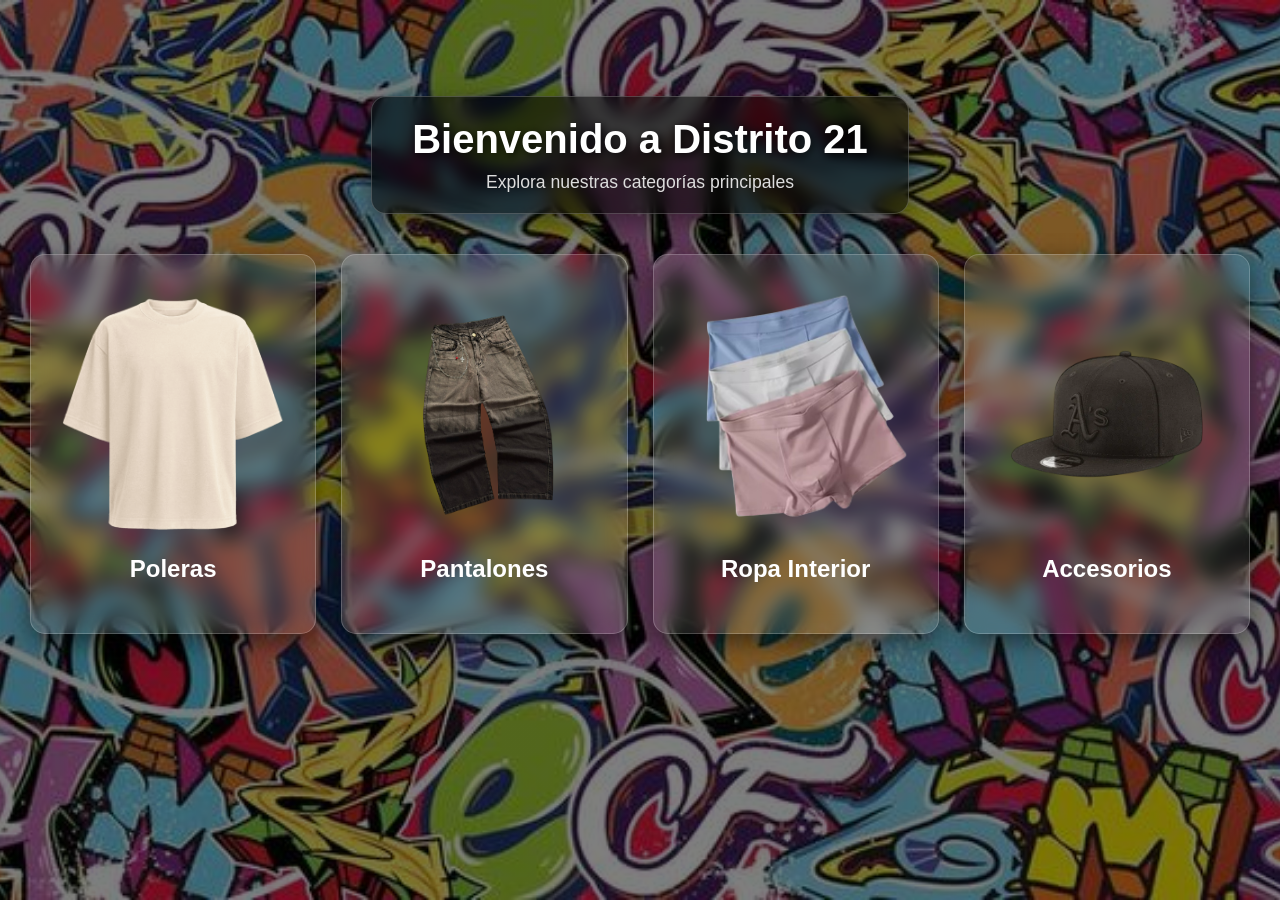
==== index.html @ 89200185 "Add files via upload" ====
<!DOCTYPE html>
<html lang="es">
<head>
<meta charset="UTF-8">
<meta name="viewport" content="width=device-width, initial-scale=1.0">
<title>Distrito 21</title>

<link rel="stylesheet" href="styles.css">
</head>
<body>

<header>
    <nav class="menu-superior">
        <a href="#">Inicio</a>
        <a href="#">Acerca de</a>
        <a href="#">Servicios</a>
        <a href="#">Contacto</a>
    </nav>
</header>

<div class="contenedor">

    

    <main class="contenido">

    <div class="bloque-titulo">
    <h1 class="titulo-principal">Bienvenido a Distrito 21</h1>
    <p class="subtitulo">Explora nuestras categorías principales</p>
    </div>

    <section class="grid-categorias">

        <a href="poleras/poleras.html" class="categoria-card">
            <img src="poleras/poleraOversizeBeige.png" alt="Poleras">
            <h2>Poleras</h2>
        </a>

        <a href="pantalones/pantalones.html" class="categoria-card">
            <img src="pantalones/pantalonbaggy.png" alt="Pantalones">
            <h2>Pantalones</h2>
        </a>

        <a href="ropa interior/ropainterior.html" class="categoria-card">
            <img src="ropa interior/bwp.png" alt="Ropa interior">
            <h2>Ropa Interior</h2>
        </a>

        <a href="accesorios/accesorios.html" class="categoria-card">
            <img src="accesorios/gorra jerry.png" alt="Accesorios">
            <h2>Accesorios</h2>
        </a>

    </section>

</main>

</div>
<script>
document.addEventListener("DOMContentLoaded", function() {
    const imagenes = [
        "media/fondo1.jpg",
        "media/fondo2.jpg",
        "media/fondo3.jpg",
        "media/fondo4.jpg"
    ];

    const imagenAleatoria = imagenes[Math.floor(Math.random() * imagenes.length)];

    document.body.style.backgroundImage = 
        `linear-gradient(rgba(0,0,0,0.5), rgba(0,0,0,0.5)), url(${imagenAleatoria})`;

    document.body.style.backgroundSize = "cover";
    document.body.style.backgroundPosition = "center";
    document.body.style.backgroundAttachment = "fixed";
});
document.addEventListener("DOMContentLoaded", function() {
    let lastScrollTop = 0;
    const header = document.querySelector('header');

    window.addEventListener('scroll', function() {
        
        let scrollTop = window.pageYOffset || document.documentElement.scrollTop;

        if (window.innerWidth <= 768) { 
            if (scrollTop < lastScrollTop) {
                
                header.classList.add('header-visible');
            } else {
                
                header.classList.remove('header-visible');
            }
            
           
            if (scrollTop <= 10) {
                header.classList.remove('header-visible');
            }
        }
        lastScrollTop = scrollTop <= 0 ? 0 : scrollTop;
    }, { passive: true });
});
</script>
</body>
</html>
---- styles.css ----
* {
    margin: 0;
    padding: 0;
    box-sizing: border-box;
    font-family: 'Segoe UI', sans-serif;
}



/* MENÚ SUPERIOR */
header {
    margin-top: -80px; 
    transition: margin-top 0.4s ease-in-out;
    width: 100%;
    display: flex;
    justify-content: center;
    position: relative; 
    z-index: 999;
}

/* MENÚ SUPERIOR */
.menu-superior {
    width: fit-content;
    margin: 20px auto; 
    padding: 15px 40px;
    display: flex;
    justify-content: center;
    gap: 25px;
    background: rgba(0, 0, 0, 0.55);
    backdrop-filter: blur(10px);
    -webkit-backdrop-filter: blur(10px);
    border-radius: 40px;
    border: 1px solid rgba(255,255,255,0.2);
    box-shadow: 0 8px 25px rgba(0,0,0,0.4);
    
    /* El menú está invisible hasta que se activa */
    opacity: 0;
    transition: opacity 0.3s ease;
}

/* CUANDO EL MOUSE SE ACERCA AL TECHO DE LA PANTALLA */
header:hover {
    margin-top: 0px;
}

header:hover .menu-superior {
    opacity: 1;
}
.menu-superior a {
    color: white;
    text-decoration: none;
    padding: 8px 18px;
    border-radius: 20px;
    transition: 0.3s;
}

.menu-superior a:hover {
    background: rgba(255,255,255,0.15);
}


.menu-lateral {

    margin-top: 186px !important; 
    width: 220px; 
}

.contenedor {
    display: flex;
    justify-content: center;
    align-items: flex-start;
    gap: 30px;
    padding: 30px;
}

.overlay {
    color: white;
    background: rgba(255, 255, 255, 0.08);
    backdrop-filter: blur(15px);
    -webkit-backdrop-filter: blur(15px);

    padding: 25px;
    border-radius: 20px;
    border: 1px solid rgba(255,255,255,0.2);
    box-shadow: 0 10px 30px rgba(0,0,0,0.5);
}

.menu-lateral h3 {
    color: white;
    text-align: center;
    margin-bottom: 20px;
    font-size: 1.2rem;
}

.menu-lateral a {
    display: block;
    padding: 12px;
    text-decoration: none;
    color: #ddd;
    border-radius: 10px;
    transition: all 0.3s ease;
}

.menu-lateral a:hover {
    background: rgba(255,255,255,0.15);
    color: white;
}


/* PRODUCTO */

.contenido {
    flex: 1;
}

.producto-card {
    color: white;
    background: rgba(255, 255, 255, 0.08);
    backdrop-filter: blur(12px);
    -webkit-backdrop-filter: blur(12px);

    border-radius: 15px;
    border: 1px solid rgba(255,255,255,0.2);
    box-shadow: 0 8px 25px rgba(0,0,0,0.4);

    padding: 25px;
    display: flex;
    gap: 30px;
    align-items: center;
}
.producto-card h2 {
    color: white;
}

.producto-card p {
    color: #ddd;
}

.producto-card img {
    width: 300px;
    border-radius: 10px;
}

.info-producto {
    flex: 1;
    
}

.descripcion {
    margin: 15px 0;
    text-align: justify;
    line-height: 1.6;
    color: #ddd;
}

.precio {
    font-size: 1.8em;
    color: #27ae60;
    font-weight: bold;
    margin-bottom: 15px;
}

/* BOTONES */
.boton-desplegable,
.boton-comprar {
    background: rgba(0, 0, 0, 0.55);
    backdrop-filter: blur(10px);
    padding: 12px 20px;
    border-radius: 4px;
    border: none;
    cursor: pointer;

}

.boton-desplegable {
    background: rgba(0, 0, 0, 0.55);
    backdrop-filter: blur(10px);
    color: white;
}

.boton-comprar {
   background: rgba(0, 0, 0, 0.55);
    backdrop-filter: blur(10px);
    color: white;
    font-size: 1em;
}

.boton-comprar:hover {
    background: rgba(255, 255, 255, 0.2);
    backdrop-filter: blur(10px);
}

/* MENÚ DESPLEGABLE */
.menu-desplegable {
    position: relative;
    display: inline-block;
    margin: 0 auto;
    text-align: center;
}

.boton-desplegable {
    background: rgba(0, 0, 0, 0.55);
    backdrop-filter: blur(10px);
    color: white;
    padding: 12px 20px;
    font-size: 1.1em;
    border: none;
    border-radius: 4px;
    cursor: pointer;
    box-shadow: 0 2px 5px rgba(0,0,0,0.1);
    transition: background-color 0.3s ease;
}

.boton-desplegable:hover {
    background: rgba(255, 255, 255, 0.2);
    backdrop-filter: blur(10px);
}

.contenido-desplegable {
    display: none;
    position: absolute;

    background: rgba(0, 0, 0, 0.55);
    backdrop-filter: blur(10px);
    -webkit-backdrop-filter: blur(10px);

    min-width: 180px;
    border-radius: 12px;
    border: 1px solid rgba(255,255,255,0.2);
    box-shadow: 0 8px 25px rgba(0,0,0,0.5);

    z-index: 1;
    top: 100%;
    left: 50%;
    transform: translateX(-50%);
    margin-top: 8px;
}

.contenido-desplegable a {
     color: white;
    padding: 12px 16px;
    text-decoration: none;
    display: block;
    transition: background-color 0.3s ease;
}

.contenido-desplegable a:hover {
    background-color: #f1f1f1;
}

.menu-desplegable:hover .contenido-desplegable {
    display: block;
}

/* RESPONSIVE */
@media (max-width: 768px) {

    .contenedor {
        flex-direction: column;
        padding-top: 20px;
    }

    .menu-lateral {
        width: 100%;
    }

    .producto-card {
        color: white;
        flex-direction: column;
        text-align: center;
    }

    .producto-card img {
        width: 100%;
        max-width: 300px;
    }
    header {
        position: fixed;
        top: 0;
        left: 0;
        width: 100%;
        z-index: 1000;
        margin-top: 0 !important;
        transform: translateY(-100%);
        transition: transform 0.4s ease-in-out;
    }

    .header-visible {
        transform: translateY(0);
    }

}
.bloque-titulo {
    width: fit-content;      
    margin: 40px auto;       
    padding: 20px 40px;
    text-align: center;

    background: rgba(0, 0, 0, 0.55);
    backdrop-filter: blur(8px);
    -webkit-backdrop-filter: blur(8px);

    border-radius: 15px;
    border: 1px solid rgba(255,255,255,0.2);
    box-shadow: 0 8px 25px rgba(0,0,0,0.4);
}

.titulo-principal {
    color: white;
    font-size: 2.5rem;
    margin-bottom: 10px;
    text-shadow: 2px 2px 8px rgba(0,0,0,0.8);
}

.subtitulo {
    color: #ddd;
    font-size: 1.1rem;
}

/* GRID DE CATEGORÍAS */
.grid-categorias {
    display: grid;
    grid-template-columns: repeat(auto-fit, minmax(250px, 1fr));
    gap: 25px;
}

.categoria-card {
    display: flex;
    flex-direction: column;
    justify-content: center;
    align-items: center;
    height: 380px;
    background: rgba(255, 255, 255, 0.08);
    backdrop-filter: blur(10px);
    -webkit-backdrop-filter: blur(10px);
    border-radius: 15px;
    overflow: hidden;
    text-align: center;
    text-decoration: none;
    color: white;
    box-shadow: 0 8px 25px rgba(0,0,0,0.5);
    transition: transform 0.3s ease, box-shadow 0.3s ease;
    border: 1px solid rgba(255,255,255,0.2);
}

.categoria-card img {
    width: 100%;
    height: 250px;
    object-fit: contain; 
}

.categoria-card h2 {
    padding: 15px;
    color: white;
}

.categoria-card:hover {
    transform: translateY(-8px);
    box-shadow: 0 10px 20px rgba(0,0,0,0.2);
}
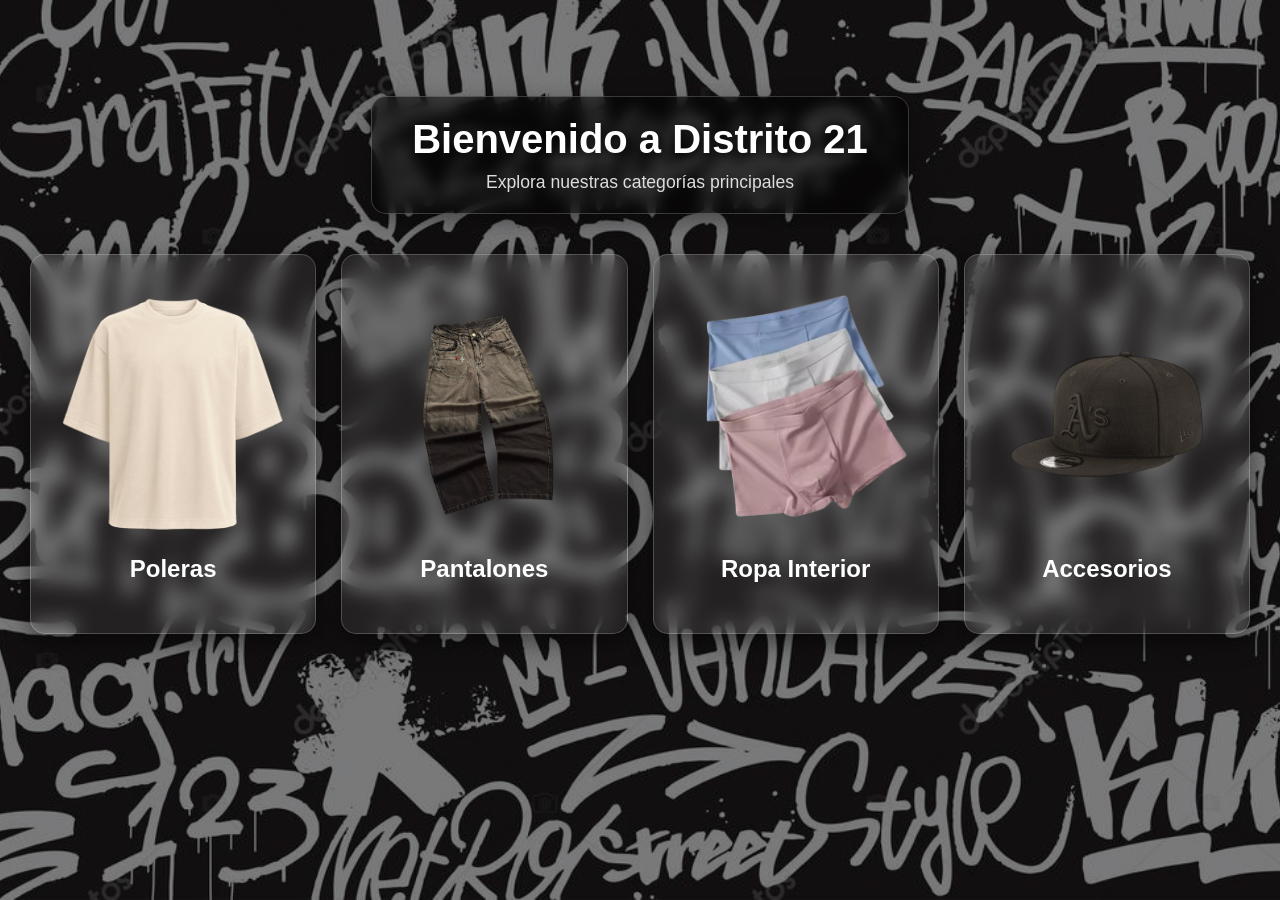
==== commit 535896ad: "Add files via upload" ====
--- a/index.html
+++ b/index.html
@@ -79,23 +79,25 @@
     const header = document.querySelector('header');
 
     window.addEventListener('scroll', function() {
-        
         let scrollTop = window.pageYOffset || document.documentElement.scrollTop;
 
-        if (window.innerWidth <= 768) { 
-            if (scrollTop < lastScrollTop) {
-                
+        // Solo ejecutamos en pantallas pequeñas
+        if (window.innerWidth <= 768) {
+            
+            if (scrollTop <= 0) {
+                // TOP de la página → mostramos header
                 header.classList.add('header-visible');
-            } else {
-                
-                header.classList.remove('header-visible');
-            }
-            
-           
-            if (scrollTop <= 10) {
+            } 
+            else if (scrollTop < lastScrollTop && scrollTop > 100) {
+                // Subiendo
+                header.classList.add('header-visible');
+            } 
+            else {
+                // Bajando
                 header.classList.remove('header-visible');
             }
         }
+        
         lastScrollTop = scrollTop <= 0 ? 0 : scrollTop;
     }, { passive: true });
 });
--- a/styles.css
+++ b/styles.css
@@ -252,44 +252,7 @@
     display: block;
 }
 
-/* RESPONSIVE */
-@media (max-width: 768px) {
-
-    .contenedor {
-        flex-direction: column;
-        padding-top: 20px;
-    }
-
-    .menu-lateral {
-        width: 100%;
-    }
-
-    .producto-card {
-        color: white;
-        flex-direction: column;
-        text-align: center;
-    }
-
-    .producto-card img {
-        width: 100%;
-        max-width: 300px;
-    }
-    header {
-        position: fixed;
-        top: 0;
-        left: 0;
-        width: 100%;
-        z-index: 1000;
-        margin-top: 0 !important;
-        transform: translateY(-100%);
-        transition: transform 0.4s ease-in-out;
-    }
-
-    .header-visible {
-        transform: translateY(0);
-    }
-
-}
+
 .bloque-titulo {
     width: fit-content;      
     margin: 40px auto;       
@@ -357,4 +320,50 @@
 .categoria-card:hover {
     transform: translateY(-8px);
     box-shadow: 0 10px 20px rgba(0,0,0,0.2);
+}
+header {
+    width: 100%;
+    transition: transform 0.4s ease-in-out;
+}
+
+/* RESPONSIVE */
+@media (max-width: 768px) {
+
+    body {
+        padding-top: 80px; 
+    }
+
+    .contenedor {
+        flex-direction: column;
+        padding-top: 20px;
+    }
+
+    .menu-lateral {
+        width: 100%;
+    }
+
+    .producto-card {
+        color: white;
+        flex-direction: column;
+        text-align: center;
+    }
+
+    .producto-card img {
+        width: 100%;
+        max-width: 300px;
+    }
+
+    header {
+        position: fixed;
+        top: 0;
+        left: 0;
+        z-index: 9999;
+        transform: translateY(-110%);
+        background: rgba(0,0,0,0.9); 
+    }
+
+    header.header-visible {
+        transform: translateY(0);
+    }
+
 }
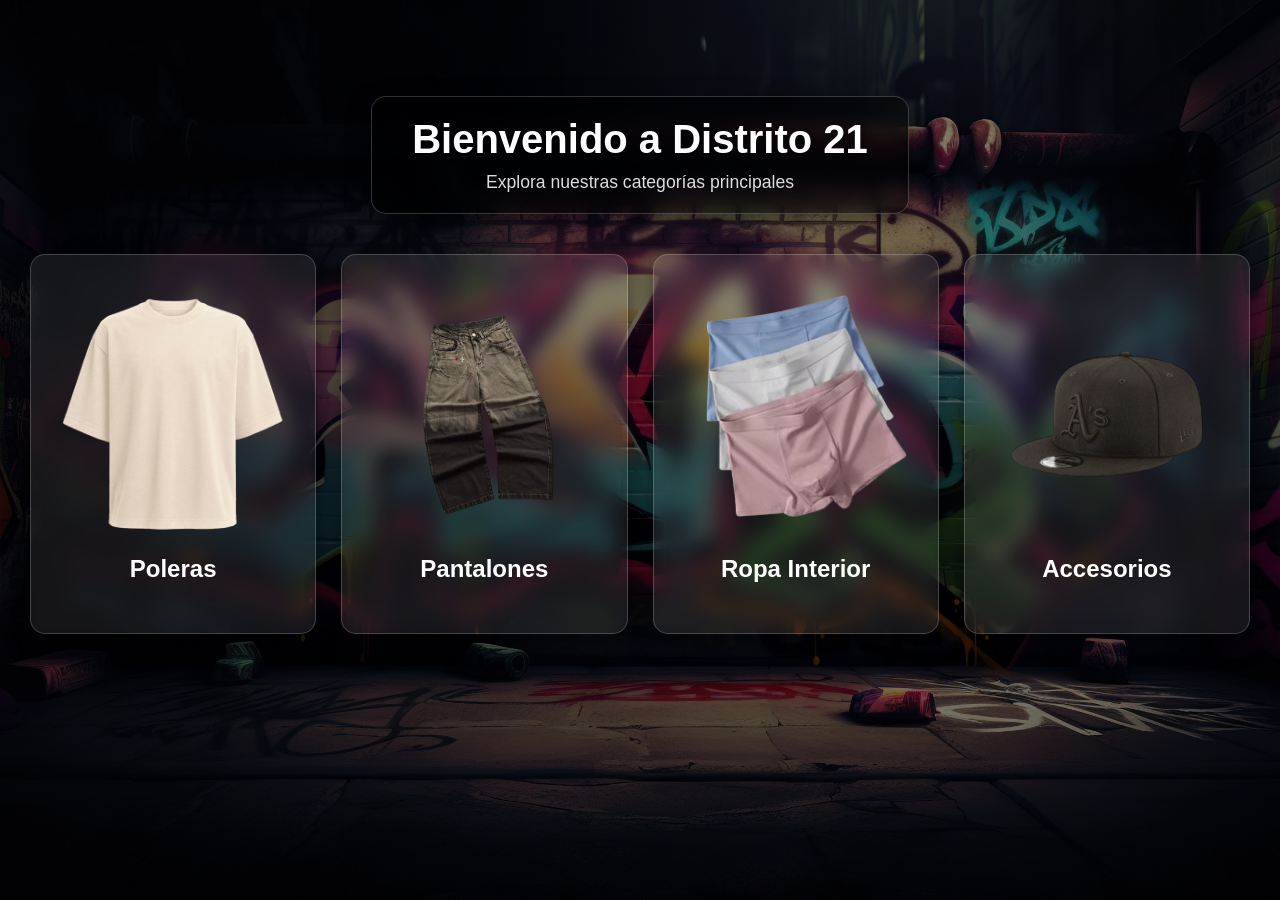
==== commit 2f5a935d: "Add files via upload" ====
--- a/index.html
+++ b/index.html
@@ -81,23 +81,16 @@
     window.addEventListener('scroll', function() {
         let scrollTop = window.pageYOffset || document.documentElement.scrollTop;
 
-        // Solo ejecutamos en pantallas pequeñas
         if (window.innerWidth <= 768) {
-            
             if (scrollTop <= 0) {
-                // TOP de la página → mostramos header
                 header.classList.add('header-visible');
-            } 
-            else if (scrollTop < lastScrollTop && scrollTop > 100) {
-                // Subiendo
+            } else if (scrollTop < lastScrollTop && scrollTop > 100) {
                 header.classList.add('header-visible');
-            } 
-            else {
-                // Bajando
+            } else {
                 header.classList.remove('header-visible');
             }
         }
-        
+
         lastScrollTop = scrollTop <= 0 ? 0 : scrollTop;
     }, { passive: true });
 });
--- a/styles.css
+++ b/styles.css
@@ -321,49 +321,53 @@
     transform: translateY(-8px);
     box-shadow: 0 10px 20px rgba(0,0,0,0.2);
 }
+/* Header base */
 header {
     width: 100%;
     transition: transform 0.4s ease-in-out;
 }
 
-/* RESPONSIVE */
+/* RESPONSIVE MÓVIL */
 @media (max-width: 768px) {
 
     body {
-        padding-top: 80px; 
-    }
-
-    .contenedor {
-        flex-direction: column;
-        padding-top: 20px;
-    }
-
-    .menu-lateral {
-        width: 100%;
-    }
-
-    .producto-card {
-        color: white;
-        flex-direction: column;
-        text-align: center;
-    }
-
-    .producto-card img {
-        width: 100%;
-        max-width: 300px;
+        padding-top: 80px; /* espacio para el header fijo */
     }
 
     header {
         position: fixed;
         top: 0;
         left: 0;
+        width: 100%;
         z-index: 9999;
         transform: translateY(-110%);
-        background: rgba(0,0,0,0.9); 
+        transition: transform 0.4s ease-in-out;
+        background: rgba(0,0,0,0.9); /* fondo visible */
+        display: flex;
+        flex-direction: column; /* apila vertical */
+        align-items: center;
+        padding: 10px 0;
     }
 
     header.header-visible {
         transform: translateY(0);
     }
 
+    /* Menu superior responsive */
+    .menu-superior {
+        width: 100%;
+        display: flex;
+        flex-direction: column; /* vertical en móvil */
+        text-align: center;
+        gap: 10px; /* separación entre links */
+    }
+
+    .menu-superior a {
+        color: white;
+        text-decoration: none;
+        font-size: 18px;
+        padding: 8px 0;
+        display: block;
+    }
+
 }
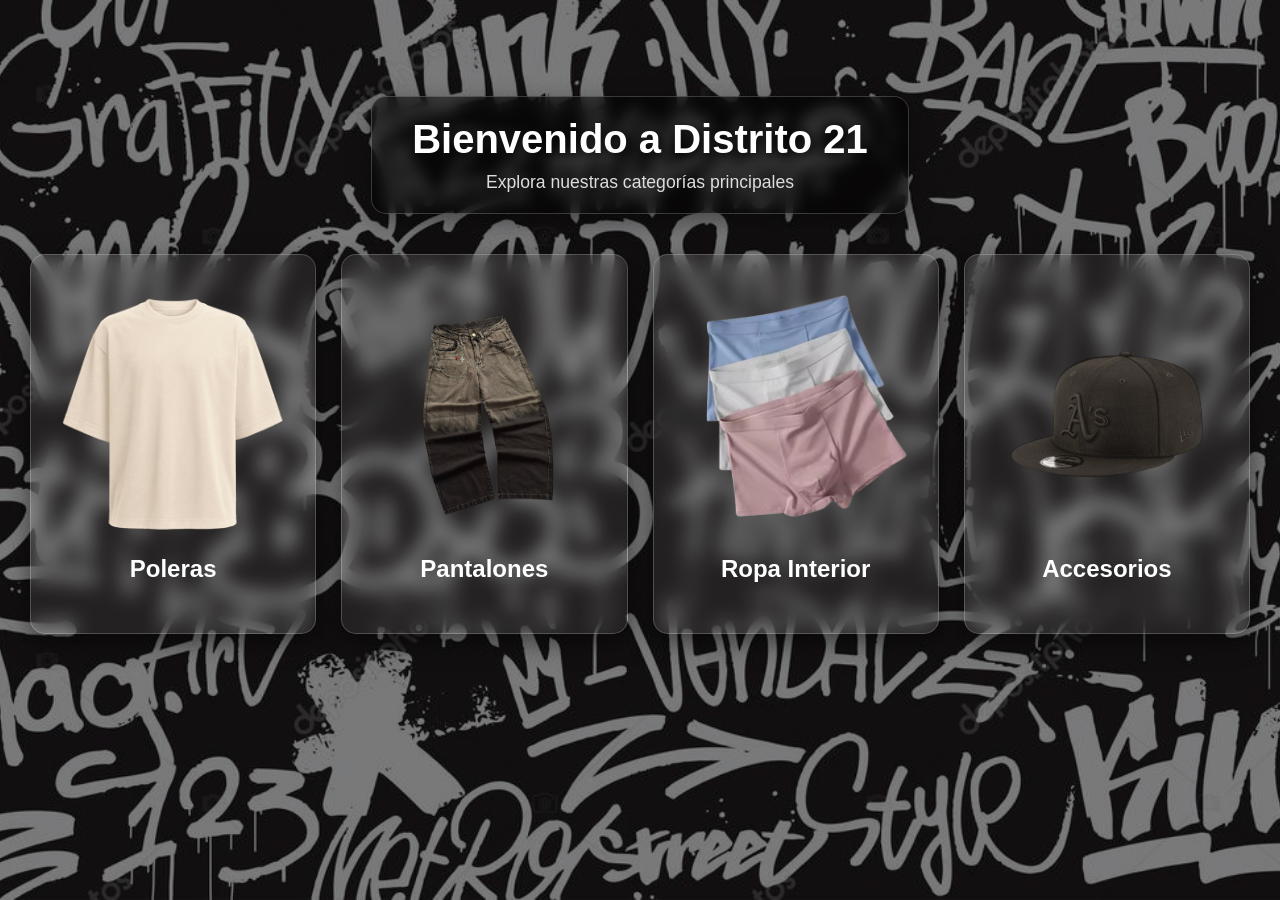
==== commit acf0f7e6: "Add files via upload" ====
--- a/index.html
+++ b/index.html
@@ -79,19 +79,22 @@
     const header = document.querySelector('header');
 
     window.addEventListener('scroll', function() {
-        let scrollTop = window.pageYOffset || document.documentElement.scrollTop;
+        if (window.innerWidth <= 768) {
+            let scrollTop = window.pageYOffset || document.documentElement.scrollTop;
 
-        if (window.innerWidth <= 768) {
-            if (scrollTop <= 0) {
-                header.classList.add('header-visible');
-            } else if (scrollTop < lastScrollTop && scrollTop > 100) {
+            // Si subes el dedo (scroll arriba), muestra. Si bajas, oculta.
+            if (scrollTop < lastScrollTop) {
                 header.classList.add('header-visible');
             } else {
                 header.classList.remove('header-visible');
             }
+            
+            // Si llegas arriba de todo, lo ocultamos para ver el título principal
+            if (scrollTop <= 20) {
+                header.classList.remove('header-visible');
+            }
+            lastScrollTop = scrollTop <= 0 ? 0 : scrollTop;
         }
-
-        lastScrollTop = scrollTop <= 0 ? 0 : scrollTop;
     }, { passive: true });
 });
 </script>
--- a/styles.css
+++ b/styles.css
@@ -329,45 +329,54 @@
 
 /* RESPONSIVE MÓVIL */
 @media (max-width: 768px) {
-
-    body {
-        padding-top: 80px; /* espacio para el header fijo */
+    /* Evita que el título "Bienvenido" se tape al cargar */
+    .contenedor {
+        padding-top: 120px !important; 
     }
 
     header {
-        position: fixed;
+        position: fixed !important;
         top: 0;
-        left: 0;
         width: 100%;
-        z-index: 9999;
-        transform: translateY(-110%);
-        transition: transform 0.4s ease-in-out;
-        background: rgba(0,0,0,0.9); /* fondo visible */
+        z-index: 1000;
+        margin-top: 0 !important;
+        transform: translateY(-110%); /* Escondido */
+        transition: transform 0.4s ease;
         display: flex;
-        flex-direction: column; /* apila vertical */
-        align-items: center;
-        padding: 10px 0;
+        justify-content: center;
     }
 
     header.header-visible {
         transform: translateY(0);
     }
 
-    /* Menu superior responsive */
+    /* MENÚ COMPACTO: Aquí arreglamos que no sea gigante */
     .menu-superior {
-        width: 100%;
-        display: flex;
-        flex-direction: column; /* vertical en móvil */
-        text-align: center;
-        gap: 10px; /* separación entre links */
+        width: 90% !important;
+        flex-wrap: wrap; /* Permite 2 filas si es necesario */
+        padding: 10px 15px !important;
+        gap: 10px !important;
+        border-radius: 20px !important;
+        opacity: 1 !important; /* Forzamos visibilidad */
+        visibility: visible !important;
+        justify-content: center;
     }
 
     .menu-superior a {
-        color: white;
-        text-decoration: none;
-        font-size: 18px;
-        padding: 8px 0;
-        display: block;
-    }
-
+        font-size: 0.9rem; /* Letra más pequeña para que quepa */
+        padding: 5px 10px !important;
+    }
+}
+
+/* NIVELACIÓN DE LA DESCRIPCIÓN (Para que se vea como en tu foto) */
+.info-producto {
+    display: flex;
+    flex-direction: column;
+    align-items: flex-start; /* Alinea todo a la izquierda */
+    text-align: left;
+}
+
+.descripcion {
+    text-align: left; /* Alineación nivelada */
+    width: 100%;
 }
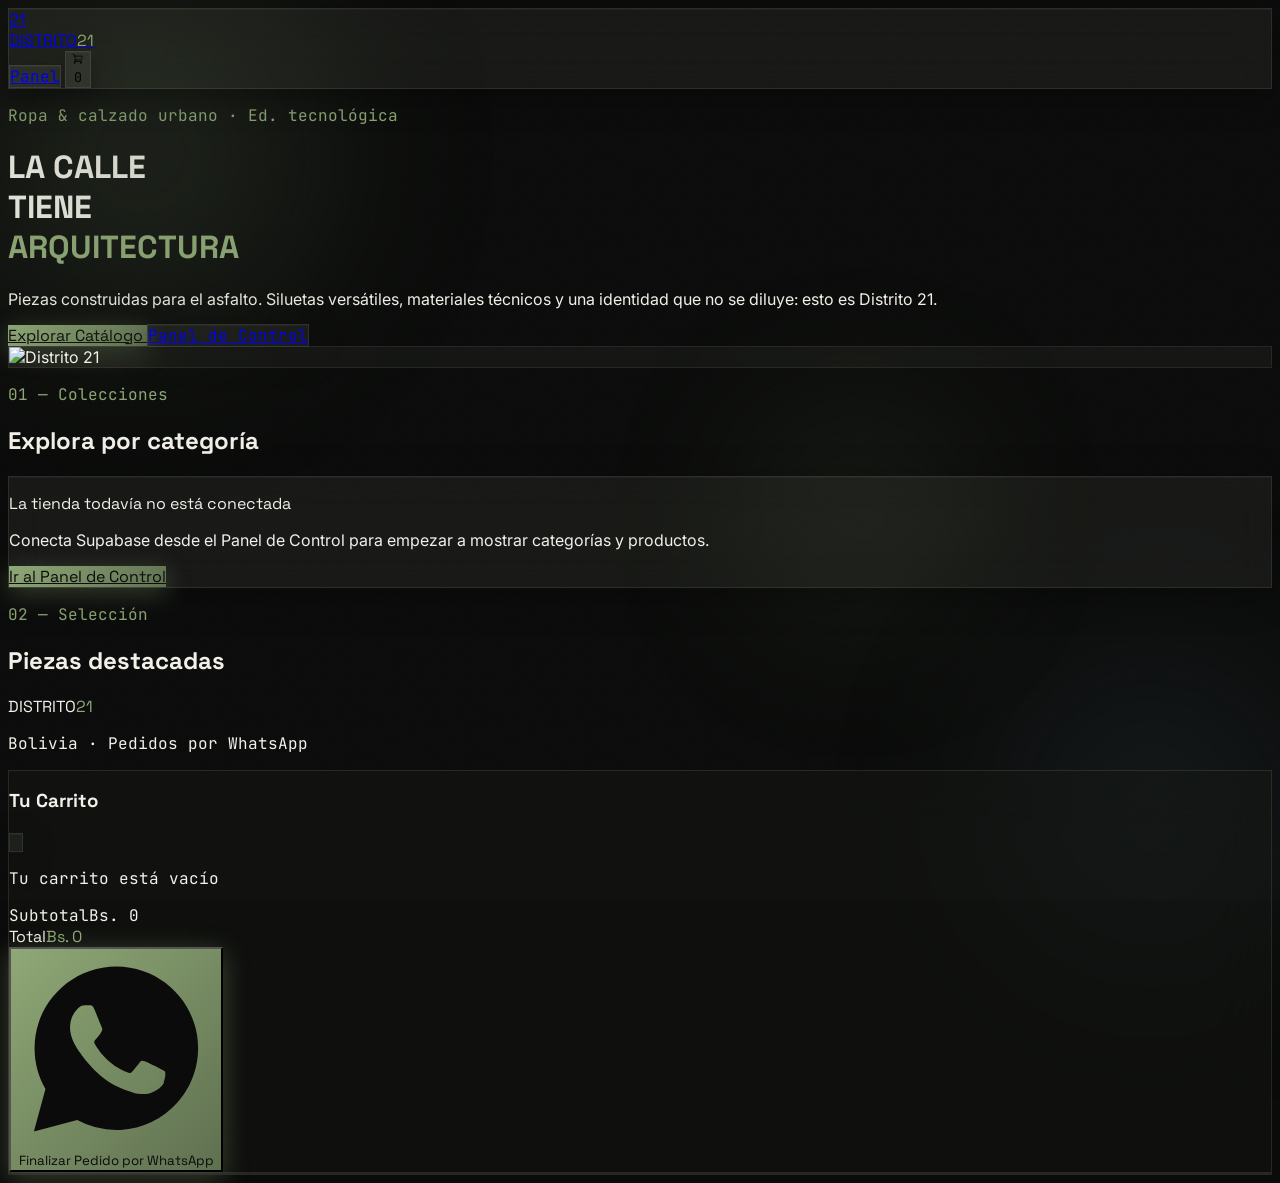
==== commit 441f77cb: "Add files via upload" ====
--- a/index.html
+++ b/index.html
@@ -1,102 +1,193 @@
-<!DOCTYPE html>
-<html lang="es">
-<head>
-<meta charset="UTF-8">
-<meta name="viewport" content="width=device-width, initial-scale=1.0">
-<title>Distrito 21</title>
-
-<link rel="stylesheet" href="styles.css">
-</head>
-<body>
-
-<header>
-    <nav class="menu-superior">
-        <a href="#">Inicio</a>
-        <a href="#">Acerca de</a>
-        <a href="#">Servicios</a>
-        <a href="#">Contacto</a>
-    </nav>
-</header>
-
-<div class="contenedor">
-
-    
-
-    <main class="contenido">
-
-    <div class="bloque-titulo">
-    <h1 class="titulo-principal">Bienvenido a Distrito 21</h1>
-    <p class="subtitulo">Explora nuestras categorías principales</p>
-    </div>
-
-    <section class="grid-categorias">
-
-        <a href="poleras/poleras.html" class="categoria-card">
-            <img src="poleras/poleraOversizeBeige.png" alt="Poleras">
-            <h2>Poleras</h2>
-        </a>
-
-        <a href="pantalones/pantalones.html" class="categoria-card">
-            <img src="pantalones/pantalonbaggy.png" alt="Pantalones">
-            <h2>Pantalones</h2>
-        </a>
-
-        <a href="ropa interior/ropainterior.html" class="categoria-card">
-            <img src="ropa interior/bwp.png" alt="Ropa interior">
-            <h2>Ropa Interior</h2>
-        </a>
-
-        <a href="accesorios/accesorios.html" class="categoria-card">
-            <img src="accesorios/gorra jerry.png" alt="Accesorios">
-            <h2>Accesorios</h2>
-        </a>
-
-    </section>
-
-</main>
-
-</div>
-<script>
-document.addEventListener("DOMContentLoaded", function() {
-    const imagenes = [
-        "media/fondo1.jpg",
-        "media/fondo2.jpg",
-        "media/fondo3.jpg",
-        "media/fondo4.jpg"
-    ];
-
-    const imagenAleatoria = imagenes[Math.floor(Math.random() * imagenes.length)];
-
-    document.body.style.backgroundImage = 
-        `linear-gradient(rgba(0,0,0,0.5), rgba(0,0,0,0.5)), url(${imagenAleatoria})`;
-
-    document.body.style.backgroundSize = "cover";
-    document.body.style.backgroundPosition = "center";
-    document.body.style.backgroundAttachment = "fixed";
-});
-document.addEventListener("DOMContentLoaded", function() {
-    let lastScrollTop = 0;
-    const header = document.querySelector('header');
-
-    window.addEventListener('scroll', function() {
-        if (window.innerWidth <= 768) {
-            let scrollTop = window.pageYOffset || document.documentElement.scrollTop;
-
-            // Si subes el dedo (scroll arriba), muestra. Si bajas, oculta.
-            if (scrollTop < lastScrollTop) {
-                header.classList.add('header-visible');
-            } else {
-                header.classList.remove('header-visible');
-            }
-            
-            // Si llegas arriba de todo, lo ocultamos para ver el título principal
-            if (scrollTop <= 20) {
-                header.classList.remove('header-visible');
-            }
-            lastScrollTop = scrollTop <= 0 ? 0 : scrollTop;
-        }
-    }, { passive: true });
-});
-</script>
-</body>
-</html>+<!DOCTYPE html>
+<html lang="es">
+<head>
+<meta charset="UTF-8">
+<meta name="viewport" content="width=device-width, initial-scale=1.0">
+<title>DISTRITO 21 — Urban Tech Store</title>
+<script src="https://cdn.tailwindcss.com"></script>
+<link rel="preconnect" href="https://fonts.googleapis.com">
+<link href="https://fonts.googleapis.com/css2?family=Space+Grotesk:wght@400;500;600;700&family=Inter:wght@400;500;600;700&family=JetBrains+Mono:wght@400;500&display=swap" rel="stylesheet">
+<link rel="stylesheet" href="css/style.css">
+</head>
+<body class="relative min-h-screen">
+
+  <div class="bg-orb orb1"></div>
+  <div class="bg-orb orb2"></div>
+  <div class="bg-orb orb3"></div>
+  <div class="grain"></div>
+
+  <!-- ============ NAV ============ -->
+  <nav class="fixed top-0 left-0 right-0 z-40 px-4 sm:px-8 py-4">
+    <div class="max-w-7xl mx-auto glass rounded-2xl px-5 sm:px-8 py-3.5 flex items-center justify-between">
+      <a href="index.html" class="flex items-center gap-2.5">
+        <div class="w-9 h-9 rounded-full border border-[var(--accent)]/50 flex items-center justify-center font-display font-bold text-sm">21</div>
+        <span class="font-display font-bold tracking-tight text-lg sm:text-xl">DISTRITO<span class="text-accent">21</span></span>
+      </a>
+      <div id="navCategorias" class="hidden md:flex items-center gap-7 font-mono text-xs uppercase tracking-widest text-[var(--chalk)]/70"></div>
+      <div class="flex items-center gap-2">
+        <a href="admin.html" class="hidden sm:flex glass rounded-full px-4 py-2.5 text-[11px] font-mono uppercase tracking-widest hover:border-[var(--accent)]/50 transition-colors">Panel</a>
+        <button id="cartBtn" class="relative glass rounded-full w-11 h-11 flex items-center justify-center hover:border-[var(--accent)]/60 transition-colors">
+          <svg xmlns="http://www.w3.org/2000/svg" class="w-5 h-5" fill="none" viewBox="0 0 24 24" stroke="currentColor" stroke-width="1.6"><path stroke-linecap="round" stroke-linejoin="round" d="M2.25 3h1.386c.51 0 .955.343 1.087.835l.383 1.437M7.5 14.25a3 3 0 00-3 3h15.75m-12.75-3h11.218c1.121-2.3 1.94-4.693 2.442-7.152.078-.383-.22-.738-.611-.738H5.106M7.5 14.25L5.106 5.272M6 20.25a.75.75 0 11-1.5 0 .75.75 0 011.5 0zm12.75 0a.75.75 0 11-1.5 0 .75.75 0 011.5 0z" /></svg>
+          <span id="cartCount" class="absolute -top-1.5 -right-1.5 bg-[var(--accent)] text-[var(--carbon)] text-[10px] font-bold w-5 h-5 rounded-full flex items-center justify-center font-mono">0</span>
+        </button>
+      </div>
+    </div>
+  </nav>
+
+  <!-- ============ HERO ============ -->
+  <header class="relative z-10 min-h-[92vh] flex items-center px-4 sm:px-8 pt-28 pb-16">
+    <div class="max-w-7xl mx-auto w-full grid lg:grid-cols-12 gap-10 items-center">
+      <div class="lg:col-span-7">
+        <p class="font-mono text-xs uppercase tracking-[0.3em] text-accent mb-5">Ropa &amp; calzado urbano · Ed. tecnológica</p>
+        <h1 class="font-display font-bold leading-[0.95] text-5xl sm:text-6xl lg:text-7xl tracking-tight">
+          LA CALLE
+          <br>
+          <span class="text-[var(--chalk)]/40">TIENE</span>
+          <br>
+          <span class="text-accent">ARQUITECTURA</span>
+        </h1>
+        <p class="mt-7 text-[var(--chalk)]/60 text-base sm:text-lg max-w-md leading-relaxed">
+          Piezas construidas para el asfalto. Siluetas versátiles, materiales técnicos y una identidad que no se diluye: esto es Distrito 21.
+        </p>
+        <div class="mt-10 flex flex-wrap items-center gap-4">
+          <a href="#categorias" class="btn-primary font-display font-semibold px-8 py-4 rounded-full text-sm uppercase tracking-wider transition-all">
+            Explorar Catálogo
+          </a>
+          <a href="admin.html" class="glass rounded-full px-6 py-4 text-sm font-mono uppercase tracking-wider hover:border-[var(--accent)]/50 transition-colors flex items-center gap-2">
+            Panel de Control
+          </a>
+        </div>
+      </div>
+      <div class="lg:col-span-5">
+        <div class="glass-card rounded-[2rem] p-2 rotate-2">
+          <img src="https://placehold.co/700x850/141512/f3f1ea?text=DISTRITO+21" alt="Distrito 21" class="rounded-[1.6rem] w-full h-[420px] sm:h-[520px] object-cover">
+        </div>
+      </div>
+    </div>
+  </header>
+
+  <!-- ============ CATEGORIAS ============ -->
+  <main id="categorias" class="relative z-10 max-w-7xl mx-auto px-4 sm:px-8 py-16">
+    <p class="font-mono text-xs uppercase tracking-[0.3em] text-accent mb-3">01 — Colecciones</p>
+    <h2 class="font-display font-bold text-3xl sm:text-4xl mb-10">Explora por categoría</h2>
+    <div id="categoryGrid" class="grid grid-cols-2 lg:grid-cols-4 gap-4 sm:gap-6"></div>
+  </main>
+
+  <!-- ============ DESTACADOS ============ -->
+  <section class="relative z-10 max-w-7xl mx-auto px-4 sm:px-8 py-16">
+    <div class="flex items-end justify-between mb-10">
+      <div>
+        <p class="font-mono text-xs uppercase tracking-[0.3em] text-accent mb-3">02 — Selección</p>
+        <h2 class="font-display font-bold text-3xl sm:text-4xl">Piezas destacadas</h2>
+      </div>
+    </div>
+    <div id="featuredGrid" class="grid grid-cols-2 md:grid-cols-3 lg:grid-cols-4 gap-4 sm:gap-6"></div>
+  </section>
+
+  <!-- ============ FOOTER ============ -->
+  <footer class="relative z-10 border-t border-white/5 mt-10">
+    <div class="max-w-7xl mx-auto px-4 sm:px-8 py-10 flex flex-col sm:flex-row justify-between items-center gap-4">
+      <span class="font-display font-bold">DISTRITO<span class="text-accent">21</span></span>
+      <p class="font-mono text-xs text-[var(--chalk)]/40 uppercase tracking-widest">Bolivia · Pedidos por WhatsApp</p>
+    </div>
+  </footer>
+
+  <!-- ============ CART DRAWER ============ -->
+  <div id="cartOverlay" class="fixed inset-0 bg-black/60 z-50 opacity-0 pointer-events-none"></div>
+  <aside id="cartDrawer" class="fixed top-0 right-0 h-full w-full sm:w-[420px] z-50 translate-x-full glass-strong flex flex-col">
+    <div class="flex items-center justify-between px-6 py-5 border-b border-white/10">
+      <h3 class="font-display font-bold text-xl">Tu Carrito</h3>
+      <button id="cartCloseBtn" class="w-9 h-9 rounded-full glass flex items-center justify-center hover:border-[var(--accent)]/50">
+        <svg xmlns="http://www.w3.org/2000/svg" class="w-4 h-4" fill="none" viewBox="0 0 24 24" stroke="currentColor" stroke-width="2"><path stroke-linecap="round" stroke-linejoin="round" d="M6 18L18 6M6 6l12 12" /></svg>
+      </button>
+    </div>
+    <div id="cartItems" class="flex-1 overflow-y-auto px-6 py-4 space-y-4"></div>
+    <div class="px-6 py-5 border-t border-white/10 space-y-4">
+      <div class="flex justify-between font-mono text-sm text-[var(--chalk)]/60">
+        <span>Subtotal</span><span id="cartSubtotal">Bs. 0</span>
+      </div>
+      <div class="flex justify-between font-display font-bold text-lg">
+        <span>Total</span><span id="cartTotal" class="text-accent">Bs. 0</span>
+      </div>
+      <button id="whatsappBtn" class="w-full btn-primary font-display font-semibold py-4 rounded-full text-sm uppercase tracking-wider flex items-center justify-center gap-2">
+        <svg xmlns="http://www.w3.org/2000/svg" class="w-4 h-4" fill="currentColor" viewBox="0 0 24 24"><path d="M12.04 2C6.58 2 2.13 6.45 2.13 11.91c0 1.75.46 3.45 1.32 4.95L2.05 22l5.25-1.38a9.9 9.9 0 004.74 1.2h.01c5.46 0 9.9-4.45 9.9-9.91C21.96 6.45 17.5 2 12.04 2zm5.8 14.03c-.24.68-1.4 1.3-1.93 1.38-.5.08-1.12.11-1.8-.11-.42-.13-.95-.3-1.63-.6-2.87-1.24-4.74-4.13-4.88-4.32-.14-.19-1.17-1.55-1.17-2.96 0-1.4.74-2.09 1-2.38.26-.28.57-.35.76-.35.19 0 .38 0 .55.01.18.01.41-.07.64.49.24.58.81 2 .88 2.14.07.14.12.31.02.5-.1.19-.15.31-.29.48-.14.17-.3.37-.43.5-.14.14-.29.29-.13.57.17.28.75 1.24 1.61 2 1.11.99 2.04 1.3 2.32 1.44.28.14.44.12.6-.07.17-.19.71-.83.9-1.11.19-.28.38-.24.63-.14.26.1 1.64.77 1.92.91.28.14.47.21.53.33.07.12.07.68-.17 1.36z"/></svg>
+        Finalizar Pedido por WhatsApp
+      </button>
+    </div>
+  </aside>
+
+  <div id="toast" class="toast fixed bottom-6 left-1/2 -translate-x-1/2 translate-y-24 opacity-0 z-[60] glass-strong rounded-full px-6 py-3 font-mono text-xs uppercase tracking-widest"></div>
+
+  <script src="js/store.js"></script>
+  <script src="js/cart.js"></script>
+  <script src="js/render.js"></script>
+  <script>
+  (function(){
+    "use strict";
+    const catGrid = document.getElementById("categoryGrid");
+    const featuredGrid = document.getElementById("featuredGrid");
+
+    function loadingState(el, text){
+      el.innerHTML = `<p class="col-span-full text-center text-[var(--chalk)]/40 font-mono text-xs uppercase tracking-widest py-10">${text}</p>`;
+    }
+
+    function notConfiguredBanner(){
+      return `
+      <div class="col-span-full glass rounded-2xl p-8 text-center">
+        <p class="font-display font-bold text-lg mb-2">La tienda todavía no está conectada</p>
+        <p class="text-[var(--chalk)]/50 text-sm mb-5 max-w-md mx-auto">Conecta Supabase desde el Panel de Control para empezar a mostrar categorías y productos.</p>
+        <a href="admin.html" class="btn-primary inline-block font-display font-semibold px-7 py-3.5 rounded-full text-sm uppercase tracking-wider">Ir al Panel de Control</a>
+      </div>`;
+    }
+
+    async function renderHome(){
+      if (!window.D21Store.isConfigured()){
+        document.getElementById("navCategorias").innerHTML = "";
+        catGrid.innerHTML = notConfiguredBanner();
+        featuredGrid.innerHTML = "";
+        return;
+      }
+
+      loadingState(catGrid, "Cargando categorías…");
+      loadingState(featuredGrid, "Cargando productos…");
+
+      try {
+        const [categorias, productos] = await Promise.all([
+          window.D21Store.getCategorias(),
+          window.D21Store.getProductos(),
+        ]);
+
+        document.getElementById("navCategorias").innerHTML = categorias.map(c =>
+          `<a href="categoria.html?cat=${encodeURIComponent(c.slug)}" class="hover:text-accent transition-colors">${c.nombre}</a>`
+        ).join("");
+
+        if (categorias.length === 0){
+          catGrid.innerHTML = `<p class="col-span-full text-center text-[var(--chalk)]/40 font-mono text-xs uppercase tracking-widest py-10">Aún no hay categorías. Crea una desde el Panel de Control.</p>`;
+        } else {
+          const counts = await Promise.all(categorias.map(c => window.D21Store.contarProductosPorCategoria(c.id)));
+          catGrid.innerHTML = categorias.map((c, i) => window.D21CategoryCard(c, counts[i])).join("");
+        }
+
+        const catById = Object.fromEntries(categorias.map(c => [c.id, c]));
+        const activos = productos.filter(p => p.activo !== false).slice(0, 8);
+        if (activos.length === 0){
+          featuredGrid.innerHTML = `<p class="col-span-full text-center text-[var(--chalk)]/40 font-mono text-xs uppercase tracking-widest py-10">Aún no hay productos publicados.</p>`;
+        } else {
+          featuredGrid.innerHTML = activos.map(p => window.D21ProductCard(p, catById[p.categoriaId] ? catById[p.categoriaId].nombre : "")).join("");
+          window.D21WireAddToCart(featuredGrid, productos);
+        }
+      } catch (err) {
+        const msg = err && err.code === "NOT_CONFIGURED"
+          ? "Conecta Supabase desde el Panel de Control para ver el catálogo."
+          : "No se pudo cargar el catálogo. Revisa tu conexión o la configuración de Supabase.";
+        catGrid.innerHTML = `<p class="col-span-full text-center text-red-400/80 font-mono text-xs uppercase tracking-widest py-10">${msg}</p>`;
+        featuredGrid.innerHTML = "";
+      }
+    }
+
+    renderHome();
+    window.addEventListener("d21:update", renderHome);
+  })();
+  </script>
+</body>
+</html>
--- a/css/style.css
+++ b/css/style.css
@@ -0,0 +1,108 @@
+/* =========================================================
+   DISTRITO 21 — Sistema de diseño compartido (style.css)
+   Glassmorphism · Carbón + blanco tiza + acento verde oliva
+   ========================================================= */
+:root{
+  --carbon:#0a0b0a;
+  --carbon-2:#131412;
+  --carbon-3:#1c1e1b;
+  --chalk:#f3f1ea;
+  --accent:#8fa876;
+  --accent-glow:#c3e089;
+  --accent-dim:#5f7050;
+}
+*{scrollbar-width:thin;scrollbar-color:var(--accent-dim) transparent;}
+html{scroll-behavior:smooth;}
+body{
+  background:var(--carbon);
+  color:var(--chalk);
+  font-family:'Inter',sans-serif;
+  overflow-x:hidden;
+}
+.font-display{font-family:'Space Grotesk',sans-serif;}
+.font-mono{font-family:'JetBrains Mono',monospace;}
+
+/* --- Glass core --- */
+.glass{
+  background:rgba(243,241,234,0.055);
+  backdrop-filter:blur(18px) saturate(140%);
+  -webkit-backdrop-filter:blur(18px) saturate(140%);
+  border:1px solid rgba(243,241,234,0.09);
+  box-shadow:0 8px 32px rgba(0,0,0,0.35), inset 0 1px 0 rgba(255,255,255,0.04);
+}
+.glass-strong{
+  background:rgba(20,22,19,0.55);
+  backdrop-filter:blur(28px) saturate(160%);
+  -webkit-backdrop-filter:blur(28px) saturate(160%);
+  border:1px solid rgba(243,241,234,0.1);
+}
+.glass-card{
+  background:rgba(243,241,234,0.045);
+  backdrop-filter:blur(14px) saturate(130%);
+  -webkit-backdrop-filter:blur(14px) saturate(130%);
+  border:1px solid rgba(243,241,234,0.08);
+  transition:transform .45s cubic-bezier(.16,1,.3,1), box-shadow .45s cubic-bezier(.16,1,.3,1), border-color .45s ease;
+}
+.glass-card:hover{
+  transform:translateY(-6px);
+  border-color:rgba(143,168,118,0.55);
+  box-shadow:0 20px 50px rgba(0,0,0,0.45), 0 0 0 1px rgba(143,168,118,0.15), 0 0 40px rgba(143,168,118,0.12);
+}
+
+/* --- Ambient background blobs --- */
+.bg-orb{position:fixed;border-radius:50%;filter:blur(90px);opacity:0.35;z-index:0;pointer-events:none;}
+.orb1{width:38vw;height:38vw;background:radial-gradient(circle,var(--accent-dim),transparent 70%);top:-10%;left:-8%;animation:float1 26s ease-in-out infinite;}
+.orb2{width:32vw;height:32vw;background:radial-gradient(circle,#3a4a55,transparent 70%);bottom:-12%;right:-6%;animation:float2 32s ease-in-out infinite;}
+.orb3{width:24vw;height:24vw;background:radial-gradient(circle,var(--accent),transparent 70%);top:40%;left:55%;opacity:0.18;animation:float3 40s ease-in-out infinite;}
+@keyframes float1{0%,100%{transform:translate(0,0) scale(1);}50%{transform:translate(6vw,8vh) scale(1.15);}}
+@keyframes float2{0%,100%{transform:translate(0,0) scale(1);}50%{transform:translate(-5vw,-6vh) scale(1.1);}}
+@keyframes float3{0%,100%{transform:translate(0,0) scale(1);}50%{transform:translate(-8vw,5vh) scale(0.9);}}
+
+.grain{position:fixed;inset:0;z-index:1;pointer-events:none;opacity:.03;
+  background-image:url("data:image/svg+xml,%3Csvg xmlns='http://www.w3.org/2000/svg' width='120' height='120'%3E%3Cfilter id='n'%3E%3CfeTurbulence type='fractalNoise' baseFrequency='0.9' numOctaves='2' stitchTiles='stitch'/%3E%3C/filter%3E%3Crect width='100%25' height='100%25' filter='url(%23n)'/%3E%3C/svg%3E");}
+
+.text-accent{color:var(--accent);}
+
+::-webkit-scrollbar{width:8px;}
+::-webkit-scrollbar-thumb{background:var(--accent-dim);border-radius:8px;}
+
+#cartDrawer, #adminPanel{transition:transform .5s cubic-bezier(.16,1,.3,1);}
+#cartOverlay, #adminOverlay{transition:opacity .4s ease;}
+
+.btn-primary{
+  background:linear-gradient(135deg,var(--accent),var(--accent-dim));
+  color:#0a0b0a;
+  box-shadow:0 6px 24px rgba(143,168,118,0.35);
+}
+.btn-primary:hover{box-shadow:0 8px 30px rgba(195,224,137,0.5); transform:translateY(-2px);}
+.btn-primary:disabled{opacity:.5;box-shadow:none;transform:none;cursor:not-allowed;}
+
+input, select, textarea{
+  background:rgba(243,241,234,0.05);
+  border:1px solid rgba(243,241,234,0.12);
+  color:var(--chalk);
+}
+input:focus, select:focus, textarea:focus{
+  outline:none;
+  border-color:var(--accent);
+  box-shadow:0 0 0 3px rgba(143,168,118,0.2);
+}
+input::placeholder, textarea::placeholder{color:rgba(243,241,234,0.35);}
+
+.toast{transition:all .4s cubic-bezier(.16,1,.3,1);}
+
+/* --- Admin: tabs y tabla responsive --- */
+.admin-tab{
+  font-family:'JetBrains Mono',monospace;
+  font-size:11px;
+  letter-spacing:.12em;
+  text-transform:uppercase;
+  white-space:nowrap;
+}
+.admin-tab.active{color:var(--carbon);background:var(--accent);}
+.admin-section{display:none;}
+.admin-section.active{display:block;}
+
+@media (prefers-reduced-motion: reduce){
+  .bg-orb, .glass-card, #cartDrawer, #adminPanel{animation:none!important; transition:none!important;}
+}
